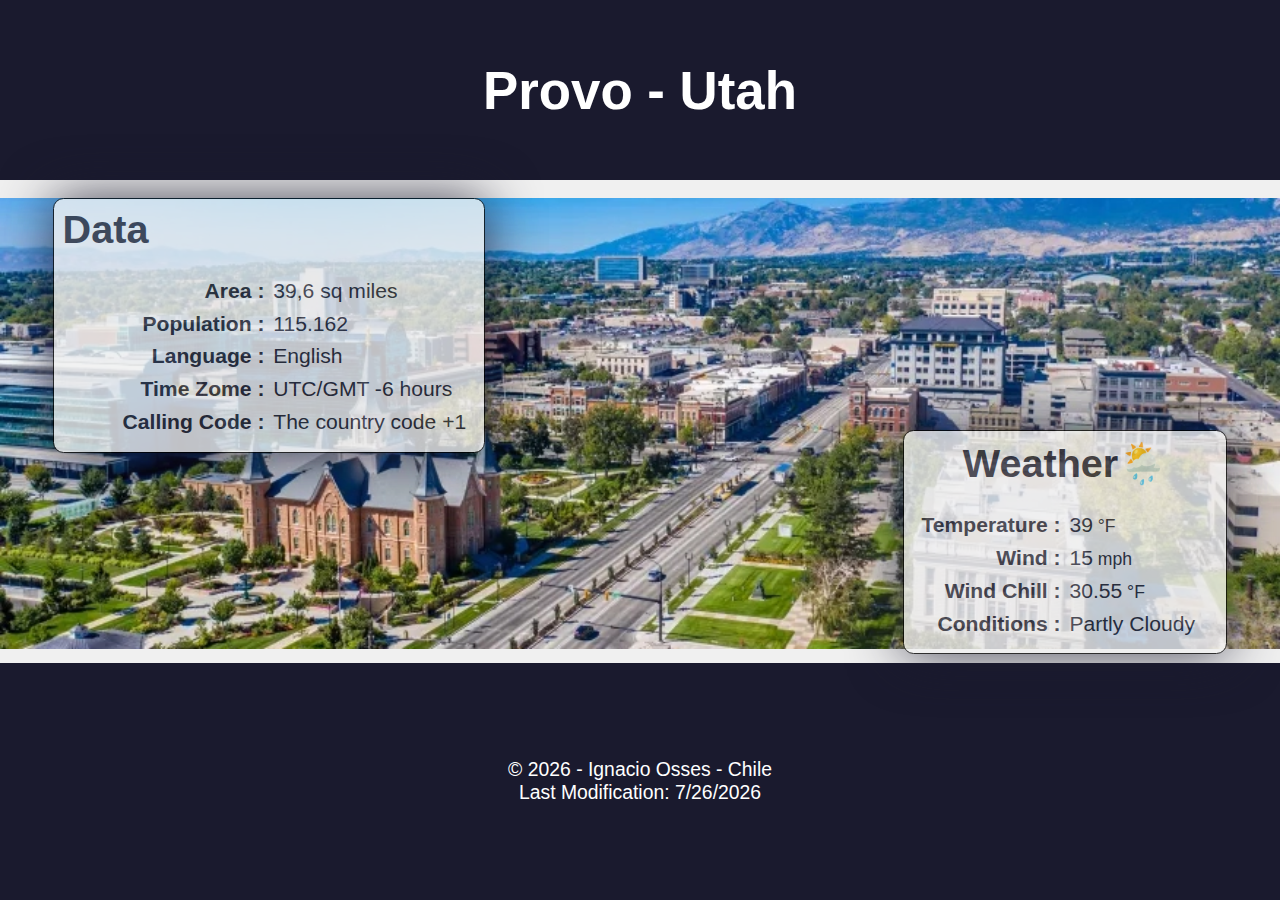
==== place.html @ e96d4dda "W03 Assignment" ====
<!DOCTYPE html>
<html lang="en-US">

<head>
  <meta charset="UTF-8">
  <meta name="viewport" content="width=device-width, initial-scale=1.0">
  <title>WDD 131 - W03 Assignment - Ignacio Osses</title>
  <meta name="description" content="WDD 131 - W03 Assignment - Ignacio Osses">
  <meta name="author" content="Ignacio Osses">
  <link rel="stylesheet" href="styles/place.css">
  <script src="scripts/place.js" defer></script>
</head>

<body>
  <header>
    <h1>Provo - Utah</h1>
  </header>

  <main>
    <div class="hero">
      <picture>
        <!-- <source srcset="images/provo_medium.webp" media="(min-width: 400px)"> -->
        <source srcset="images/provo_medium.webp" media="(max-width: 800px)">
        <img src="images/provo_edit.webp" alt="Provo city picture" width="100%" height="auto">
      </picture>



      <Section class="data-box">
        <h2>Data</h2>
        <div class="data-row">
          <span class="data-label">Area :</span>
          <span class="data-value"> 39,6 sq miles</span>
          <span class="data-label">Population :</span>
          <span class="data-value"> 115.162</span>
          <span class="data-label">Language :</span>
          <span class="data-value"> English</span>
          <span class="data-label">Time Zome :</span>
          <span class="data-value"> UTC/GMT -6 hours</span>
          <span class="data-label">Calling Code :</span>
          <span class="data-value"> The country code +1</span>
        </div>
      </section>


      <Section class="weather-box">
        <h2>Weather</h2>

        <svg viewBox="0 0 500 500" xmlns="http://www.w3.org/2000/svg">
          <defs>
            <style>
              .cls-1 {
                fill: #f8b62d;
              }

              .cls-1,
              .cls-2 {
                stroke: #231815;
                stroke-miterlimit: 10;
              }

              .cls-2,
              .cls-4 {
                fill: #231815;
              }

              .cls-3 {
                fill: #fff;
              }
            </style>
          </defs>
          <title />
          <g data-name="图层 1" id="图层_1">
            <path class="cls-1"
              d="M236.75,272.11A82.26,82.26,0,0,1,316,241.64a76.19,76.19,0,0,1,10.36,2.59,82.65,82.65,0,0,0-64.92-68.08C228.11,169.4,193.17,185,175.64,214a83,83,0,0,0-4.41,76.58c.47-.46.94-.92,1.42-1.37A70.52,70.52,0,0,1,236.75,272.11Z" />
            <path class="cls-2"
              d="M171.23,290.58A83,83,0,0,1,175.64,214c17.54-28.95,52.48-44.6,85.76-37.86a82.65,82.65,0,0,1,64.92,68.08,78.27,78.27,0,0,1,15.84,7.19,98,98,0,0,0-63.86-86.09c-37.69-13.82-81.9-1.62-107.27,29.43-25,30.6-29.26,74.3-10,108.8A67.76,67.76,0,0,1,171.23,290.58Z" />
            <path class="cls-2"
              d="M253.07,131.54V97.89c0-9.65-15-9.67-15,0v33.65C238.07,141.19,253.07,141.21,253.07,131.54Zm-7.5-33.65v0Z" />
            <path class="cls-2"
              d="M176.66,152.05c4.83,8.36,17.79.81,13-7.57l-16.83-29.15c-4.83-8.36-17.79-.81-13,7.57Zm6.48-3.79-16.83-29.15Z" />
            <path class="cls-2"
              d="M141.22,187.49l-29.15-16.83c-8.37-4.84-15.94,8.12-7.57,13l29.15,16.83C142,205.28,149.59,192.32,141.22,187.49Zm-32.93-10.35L137.44,194Z" />
            <path class="cls-2"
              d="M87.06,263.9h33.65c9.65,0,9.67-15,0-15H87.06C77.4,248.9,77.39,263.9,87.06,263.9Zm33.65-7.5h0Z" />
            <path class="cls-2"
              d="M112.08,342.13l29.15-16.83c8.36-4.83.81-17.79-7.57-13l-29.15,16.83C96.15,334,103.69,347,112.08,342.13Zm25.36-23.3-29.15,16.83Z" />
            <path class="cls-2"
              d="M370.42,263.9h33.65c9.65,0,9.67-15,0-15H370.42C360.77,248.9,360.75,263.9,370.42,263.9Zm0-7.5h0Z" />
            <path class="cls-2"
              d="M357.48,200.44l29.15-16.83c8.36-4.83.81-17.79-7.57-13l-29.15,16.83C341.55,192.32,349.1,205.28,357.48,200.44Zm25.36-23.3L353.7,194Z" />
            <path class="cls-2"
              d="M314.47,152.05l16.83-29.15c4.84-8.37-8.12-15.94-13-7.57l-16.83,29.15C296.68,152.86,309.64,160.42,314.47,152.05Zm10.35-32.93L308,148.27Z" />
            <path class="cls-2"
              d="M377.25,293.37c.54,1.41,1.05,2.84,1.51,4.29a7.08,7.08,0,0,1,.16,4.09,51.75,51.75,0,0,1-17.73,100.37H220.54a62.23,62.23,0,0,1-55-91.35c-1-1.44-1.95-2.9-2.86-4.4-.56-.93-1.1-1.87-1.62-2.81a71.25,71.25,0,0,0-9.23,48,69.75,69.75,0,0,0,38.58,51.19c11.68,5.47,23.78,6.86,36.45,6.86H350.31c9.8,0,19.5.28,29-2.82,24.63-8.06,41.85-31.83,41.13-57.87A59.93,59.93,0,0,0,377.25,293.37Z" />
            <path class="cls-2"
              d="M220.54,277.65a62.16,62.16,0,0,1,19.18,3,73.75,73.75,0,0,1,87.48-28.16,82.09,82.09,0,0,0-.89-8.29A76.19,76.19,0,0,0,316,241.64a82.26,82.26,0,0,0-79.21,30.47c1.67.38,3.32.82,5,1.33l-8.47,3.45q1.68-2.46,3.5-4.78a70.52,70.52,0,0,0-64.11,17.1c-.48.45-1,.91-1.42,1.38a78.51,78.51,0,0,0,3.63,7.06A62.05,62.05,0,0,1,220.54,277.65Z" />
            <path class="cls-2" d="M241.72,273.44c-1.65-.51-3.3-.95-5-1.33q-1.82,2.32-3.5,4.78Z" />
            <path class="cls-2"
              d="M342.22,260.28A74,74,0,0,1,369,292.76a7.49,7.49,0,0,1,4.52-.35c1.26.27,2.5.6,3.73,1a83.68,83.68,0,0,0-35.1-42c.1,1.65.17,3.31.18,5C342.32,257.7,342.28,259,342.22,260.28Z" />
            <path class="cls-2"
              d="M369,292.76a73,73,0,0,1,2.53,6.89,51.3,51.3,0,0,1,7.39,2.1,7.08,7.08,0,0,0-.16-4.09c-.46-1.45-1-2.87-1.51-4.29-1.23-.35-2.47-.68-3.73-1A7.49,7.49,0,0,0,369,292.76Z" />
            <path class="cls-2"
              d="M342.33,256.4c.06-8.29-11-9.46-14.15-3.5a73.42,73.42,0,0,1,13.39,7A7.44,7.44,0,0,0,342.33,256.4Z" />
            <path class="cls-2" d="M342.22,260.28c.06-1.29.11-2.59.12-3.89a7.44,7.44,0,0,1-.77,3.46Z" />
            <path class="cls-2"
              d="M165.54,310.77a62.36,62.36,0,0,1,9.32-13.13,78.51,78.51,0,0,1-3.63-7.06,67.76,67.76,0,0,0-10.17,13c.53.94,1.06,1.88,1.62,2.81C163.59,307.87,164.56,309.33,165.54,310.77Z" />
            <path class="cls-2"
              d="M327.21,252.51l1,.38c3.17-6,14.22-4.79,14.15,3.5,0-1.67-.08-3.33-.18-5a78.27,78.27,0,0,0-15.84-7.19A82.09,82.09,0,0,1,327.21,252.51Z" />
            <path class="cls-3"
              d="M405.36,347.5c1,19.06-10.19,37.28-28.18,44.17-8.12,3.11-16.25,2.95-24.71,2.95H237c-5.48,0-11,.05-16.45,0a54.71,54.71,0,0,1-50-77.11,53.89,53.89,0,0,1,6-10.38c.78-1.05,1.59-2.06,2.44-3,14.38-16.69,37.56-22.69,58.65-16.18,3.34,1,6.63-.74,8.47-3.45,14.64-21.53,41.42-33.13,67.15-28.1a66.85,66.85,0,0,1,13.82,4.31c.87.38,1.73.77,2.57,1.18s1.94,1,2.89,1.49a67,67,0,0,1,31.6,38.11,6.37,6.37,0,0,0,5.31,5.44C388.93,311.09,404.25,327.28,405.36,347.5Z" />
            <path class="cls-4"
              d="M378.92,301.75a51.75,51.75,0,0,1-17.73,100.37H220.54a62.24,62.24,0,1,1,19.18-121.44,73.75,73.75,0,0,1,87.48-28.16l1,.38a72.34,72.34,0,0,1,13.39,7c.22.14.44.28.65.43A73.93,73.93,0,0,1,369,292.77c.95,2.24,1.8,4.54,2.53,6.89A50.84,50.84,0,0,1,378.92,301.75Zm-1.74,89.92c18-6.89,29.22-25.11,28.18-44.17-1.11-20.22-16.43-36.41-35.82-40.61a6.37,6.37,0,0,1-5.31-5.44,67,67,0,0,0-31.6-38.11c-1-.52-1.91-1-2.89-1.49s-1.7-.8-2.57-1.18a66.85,66.85,0,0,0-13.82-4.31c-25.73-5-52.51,6.57-67.15,28.1-1.84,2.71-5.13,4.48-8.47,3.45-21.09-6.51-44.27-.51-58.65,16.18-.85,1-1.66,2-2.44,3a53.89,53.89,0,0,0-6,10.38,54.71,54.71,0,0,0,50,77.11c5.48.05,11,0,16.45,0H352.47C360.93,394.62,369.06,394.78,377.18,391.67Z" />
          </g>
        </svg>

        <div class="data-row">
          <span class="data-label">Temperature :</span>
          <p><span class="data-value" id="temperature">39</span> °F</p>
          <span class="data-label">Wind :</span>
          <p><span class="data-value" id="windSpeed">15</span> mph</p>
          <span class="data-label">Wind Chill :</span>
          <p><span class="data-value" id="windChill">9.8</span> °F</p>
          <span class="data-label">Conditions :</span>
          <span class="data-value"> Partly Cloudy</span>

        </div>

    </div>



  </main>
  <footer>
    <p>© <span id="currentyear"> </span> - Ignacio Osses - Chile</p>
    <p>Last Modification: <span id="lastmodify"></span></p>
  </footer>
</body>

</html>
---- styles/place.css ----
* {
  margin: 0;
  padding: 0;
  box-sizing: border-box;
}

:root {
  --primary-color: #2e2e3a;
  --secondary-color: #1a1a2e;
  --font-header-footer: #ffffff;
}

html,
body {
  background-color: #f0f0f0;
  color: var(--primary-color);
  font-family: Arial, sans-serif;
  height: 100%;
  font-size: 1.1rem;
}

body {
  display: grid;
  grid-template-rows: auto 1fr 2fr;
}

main {
  padding: 0.5rem 0;
}

.hero {
  position: relative;
}

.hero img {
  width: 100%;
  height: auto;
}

header {
  display: flex;
  background-color: var(--secondary-color);
  color: var(--font-header-footer);
  justify-content: center;
  align-items: center;
  text-align: center;
  margin-bottom: 0.5rem;
}

h1 {
  padding: 2rem;
  font-size: 3rem;
}

h2 {
  padding: 0.5rem;
}

.data-box,
.weather-box h2 {
  text-align: center;
}

.data-box,
.weather-box {
  transition: all 0.5s ease;
}
.weather-box {
  display: flex;
  align-items: center;
  flex-direction: column;
}

.weather-box svg {
  width: 10rem;
  height: 10rem;
  justify-content: center;
}

.data-row {
  display: grid;
  grid-template-columns: 1fr 1fr;
  grid-gap: 0.5rem;
  padding: 1rem;
  font-size: 1rem;
}

.data-label {
  font-weight: bold;
  font-size: 1rem;
  text-align: right;
}

.data-value {
  font-size: 1rem;
  text-align: left;
}

footer {
  background-color: var(--secondary-color);
  color: var(--font-header-footer);
  padding: 2rem;
  text-align: center;
  align-content: center;
  width: 100%;
}

@media screen and (min-width: 950px) {
  header {
    height: 20vh;
  }

  .data-box,
  .weather-box h2 {
    text-align: left;
  }

  .weather-box,
  .data-box {
    border: 1px solid black;
    background-color: #f0f0f0;
    box-shadow: 0 0 3rem var(--secondary-color);
    margin: 0 1rem;
    opacity: 0.8;
    font-size: 1.5rem;
    margin: 0 3rem;
    border-radius: 0.6rem;
  }

  .data-box {
    position: absolute;
    top: 0;
  }

  .data-value,
  .data-label {
    font-size: 1.2rem;
  }

  .weather-box {
    position: absolute;
    bottom: 0;
    right: 0;
  }

  .weather-box h2::after {
    content: "🌦️";
    right: 3rem;
    top: 1.25rem;
  }

  .weather-box svg {
    display: none;
  }
}
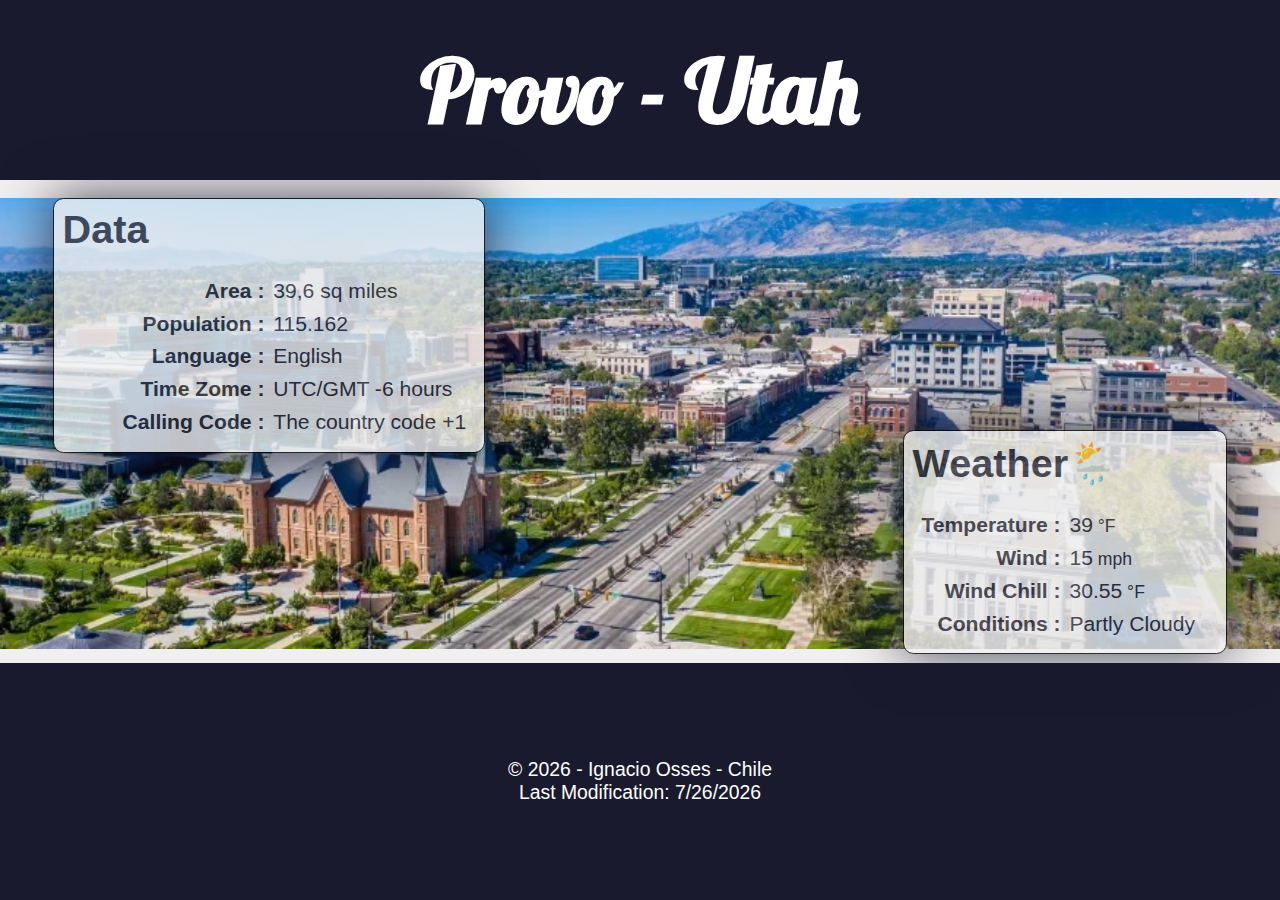
==== commit 09a9de85: "google font added. deleted svg style from html" ====
--- a/place.html
+++ b/place.html
@@ -9,6 +9,10 @@
   <meta name="author" content="Ignacio Osses">
   <link rel="stylesheet" href="styles/place.css">
   <script src="scripts/place.js" defer></script>
+
+  <link rel="preconnect" href="https://fonts.googleapis.com">
+  <link rel="preconnect" href="https://fonts.gstatic.com" crossorigin>
+  <link href="https://fonts.googleapis.com/css2?family=Lobster&display=swap" rel="stylesheet">
 </head>
 
 <body>
@@ -21,7 +25,7 @@
       <picture>
         <!-- <source srcset="images/provo_medium.webp" media="(min-width: 400px)"> -->
         <source srcset="images/provo_medium.webp" media="(max-width: 800px)">
-        <img src="images/provo_edit.webp" alt="Provo city picture" width="100%" height="auto">
+        <img src="images/provo_edit.webp" alt="Provo city picture">
       </picture>
 
 
@@ -40,79 +44,59 @@
           <span class="data-label">Calling Code :</span>
           <span class="data-value"> The country code +1</span>
         </div>
-      </section>
+      </Section>
 
 
       <Section class="weather-box">
-        <h2>Weather</h2>
+        <h2 id="weather_h2">Weather</h2>
+        <div id="svg_weather">
+          <svg viewBox="0 0 500 500" xmlns="http://www.w3.org/2000/svg">
+            <title />
+            <g data-name="图层 1" id="图层_1">
+              <path class="cls-1"
+                d="M236.75,272.11A82.26,82.26,0,0,1,316,241.64a76.19,76.19,0,0,1,10.36,2.59,82.65,82.65,0,0,0-64.92-68.08C228.11,169.4,193.17,185,175.64,214a83,83,0,0,0-4.41,76.58c.47-.46.94-.92,1.42-1.37A70.52,70.52,0,0,1,236.75,272.11Z" />
+              <path class="cls-2"
+                d="M171.23,290.58A83,83,0,0,1,175.64,214c17.54-28.95,52.48-44.6,85.76-37.86a82.65,82.65,0,0,1,64.92,68.08,78.27,78.27,0,0,1,15.84,7.19,98,98,0,0,0-63.86-86.09c-37.69-13.82-81.9-1.62-107.27,29.43-25,30.6-29.26,74.3-10,108.8A67.76,67.76,0,0,1,171.23,290.58Z" />
+              <path class="cls-2"
+                d="M253.07,131.54V97.89c0-9.65-15-9.67-15,0v33.65C238.07,141.19,253.07,141.21,253.07,131.54Zm-7.5-33.65v0Z" />
+              <path class="cls-2"
+                d="M176.66,152.05c4.83,8.36,17.79.81,13-7.57l-16.83-29.15c-4.83-8.36-17.79-.81-13,7.57Zm6.48-3.79-16.83-29.15Z" />
+              <path class="cls-2"
+                d="M141.22,187.49l-29.15-16.83c-8.37-4.84-15.94,8.12-7.57,13l29.15,16.83C142,205.28,149.59,192.32,141.22,187.49Zm-32.93-10.35L137.44,194Z" />
+              <path class="cls-2"
+                d="M87.06,263.9h33.65c9.65,0,9.67-15,0-15H87.06C77.4,248.9,77.39,263.9,87.06,263.9Zm33.65-7.5h0Z" />
+              <path class="cls-2"
+                d="M112.08,342.13l29.15-16.83c8.36-4.83.81-17.79-7.57-13l-29.15,16.83C96.15,334,103.69,347,112.08,342.13Zm25.36-23.3-29.15,16.83Z" />
+              <path class="cls-2"
+                d="M370.42,263.9h33.65c9.65,0,9.67-15,0-15H370.42C360.77,248.9,360.75,263.9,370.42,263.9Zm0-7.5h0Z" />
+              <path class="cls-2"
+                d="M357.48,200.44l29.15-16.83c8.36-4.83.81-17.79-7.57-13l-29.15,16.83C341.55,192.32,349.1,205.28,357.48,200.44Zm25.36-23.3L353.7,194Z" />
+              <path class="cls-2"
+                d="M314.47,152.05l16.83-29.15c4.84-8.37-8.12-15.94-13-7.57l-16.83,29.15C296.68,152.86,309.64,160.42,314.47,152.05Zm10.35-32.93L308,148.27Z" />
+              <path class="cls-2"
+                d="M377.25,293.37c.54,1.41,1.05,2.84,1.51,4.29a7.08,7.08,0,0,1,.16,4.09,51.75,51.75,0,0,1-17.73,100.37H220.54a62.23,62.23,0,0,1-55-91.35c-1-1.44-1.95-2.9-2.86-4.4-.56-.93-1.1-1.87-1.62-2.81a71.25,71.25,0,0,0-9.23,48,69.75,69.75,0,0,0,38.58,51.19c11.68,5.47,23.78,6.86,36.45,6.86H350.31c9.8,0,19.5.28,29-2.82,24.63-8.06,41.85-31.83,41.13-57.87A59.93,59.93,0,0,0,377.25,293.37Z" />
+              <path class="cls-2"
+                d="M220.54,277.65a62.16,62.16,0,0,1,19.18,3,73.75,73.75,0,0,1,87.48-28.16,82.09,82.09,0,0,0-.89-8.29A76.19,76.19,0,0,0,316,241.64a82.26,82.26,0,0,0-79.21,30.47c1.67.38,3.32.82,5,1.33l-8.47,3.45q1.68-2.46,3.5-4.78a70.52,70.52,0,0,0-64.11,17.1c-.48.45-1,.91-1.42,1.38a78.51,78.51,0,0,0,3.63,7.06A62.05,62.05,0,0,1,220.54,277.65Z" />
+              <path class="cls-2" d="M241.72,273.44c-1.65-.51-3.3-.95-5-1.33q-1.82,2.32-3.5,4.78Z" />
+              <path class="cls-2"
+                d="M342.22,260.28A74,74,0,0,1,369,292.76a7.49,7.49,0,0,1,4.52-.35c1.26.27,2.5.6,3.73,1a83.68,83.68,0,0,0-35.1-42c.1,1.65.17,3.31.18,5C342.32,257.7,342.28,259,342.22,260.28Z" />
+              <path class="cls-2"
+                d="M369,292.76a73,73,0,0,1,2.53,6.89,51.3,51.3,0,0,1,7.39,2.1,7.08,7.08,0,0,0-.16-4.09c-.46-1.45-1-2.87-1.51-4.29-1.23-.35-2.47-.68-3.73-1A7.49,7.49,0,0,0,369,292.76Z" />
+              <path class="cls-2"
+                d="M342.33,256.4c.06-8.29-11-9.46-14.15-3.5a73.42,73.42,0,0,1,13.39,7A7.44,7.44,0,0,0,342.33,256.4Z" />
+              <path class="cls-2" d="M342.22,260.28c.06-1.29.11-2.59.12-3.89a7.44,7.44,0,0,1-.77,3.46Z" />
+              <path class="cls-2"
+                d="M165.54,310.77a62.36,62.36,0,0,1,9.32-13.13,78.51,78.51,0,0,1-3.63-7.06,67.76,67.76,0,0,0-10.17,13c.53.94,1.06,1.88,1.62,2.81C163.59,307.87,164.56,309.33,165.54,310.77Z" />
+              <path class="cls-2"
+                d="M327.21,252.51l1,.38c3.17-6,14.22-4.79,14.15,3.5,0-1.67-.08-3.33-.18-5a78.27,78.27,0,0,0-15.84-7.19A82.09,82.09,0,0,1,327.21,252.51Z" />
+              <path class="cls-3"
+                d="M405.36,347.5c1,19.06-10.19,37.28-28.18,44.17-8.12,3.11-16.25,2.95-24.71,2.95H237c-5.48,0-11,.05-16.45,0a54.71,54.71,0,0,1-50-77.11,53.89,53.89,0,0,1,6-10.38c.78-1.05,1.59-2.06,2.44-3,14.38-16.69,37.56-22.69,58.65-16.18,3.34,1,6.63-.74,8.47-3.45,14.64-21.53,41.42-33.13,67.15-28.1a66.85,66.85,0,0,1,13.82,4.31c.87.38,1.73.77,2.57,1.18s1.94,1,2.89,1.49a67,67,0,0,1,31.6,38.11,6.37,6.37,0,0,0,5.31,5.44C388.93,311.09,404.25,327.28,405.36,347.5Z" />
+              <path class="cls-4"
+                d="M378.92,301.75a51.75,51.75,0,0,1-17.73,100.37H220.54a62.24,62.24,0,1,1,19.18-121.44,73.75,73.75,0,0,1,87.48-28.16l1,.38a72.34,72.34,0,0,1,13.39,7c.22.14.44.28.65.43A73.93,73.93,0,0,1,369,292.77c.95,2.24,1.8,4.54,2.53,6.89A50.84,50.84,0,0,1,378.92,301.75Zm-1.74,89.92c18-6.89,29.22-25.11,28.18-44.17-1.11-20.22-16.43-36.41-35.82-40.61a6.37,6.37,0,0,1-5.31-5.44,67,67,0,0,0-31.6-38.11c-1-.52-1.91-1-2.89-1.49s-1.7-.8-2.57-1.18a66.85,66.85,0,0,0-13.82-4.31c-25.73-5-52.51,6.57-67.15,28.1-1.84,2.71-5.13,4.48-8.47,3.45-21.09-6.51-44.27-.51-58.65,16.18-.85,1-1.66,2-2.44,3a53.89,53.89,0,0,0-6,10.38,54.71,54.71,0,0,0,50,77.11c5.48.05,11,0,16.45,0H352.47C360.93,394.62,369.06,394.78,377.18,391.67Z" />
+            </g>
+          </svg>
 
-        <svg viewBox="0 0 500 500" xmlns="http://www.w3.org/2000/svg">
-          <defs>
-            <style>
-              .cls-1 {
-                fill: #f8b62d;
-              }
-
-              .cls-1,
-              .cls-2 {
-                stroke: #231815;
-                stroke-miterlimit: 10;
-              }
-
-              .cls-2,
-              .cls-4 {
-                fill: #231815;
-              }
-
-              .cls-3 {
-                fill: #fff;
-              }
-            </style>
-          </defs>
-          <title />
-          <g data-name="图层 1" id="图层_1">
-            <path class="cls-1"
-              d="M236.75,272.11A82.26,82.26,0,0,1,316,241.64a76.19,76.19,0,0,1,10.36,2.59,82.65,82.65,0,0,0-64.92-68.08C228.11,169.4,193.17,185,175.64,214a83,83,0,0,0-4.41,76.58c.47-.46.94-.92,1.42-1.37A70.52,70.52,0,0,1,236.75,272.11Z" />
-            <path class="cls-2"
-              d="M171.23,290.58A83,83,0,0,1,175.64,214c17.54-28.95,52.48-44.6,85.76-37.86a82.65,82.65,0,0,1,64.92,68.08,78.27,78.27,0,0,1,15.84,7.19,98,98,0,0,0-63.86-86.09c-37.69-13.82-81.9-1.62-107.27,29.43-25,30.6-29.26,74.3-10,108.8A67.76,67.76,0,0,1,171.23,290.58Z" />
-            <path class="cls-2"
-              d="M253.07,131.54V97.89c0-9.65-15-9.67-15,0v33.65C238.07,141.19,253.07,141.21,253.07,131.54Zm-7.5-33.65v0Z" />
-            <path class="cls-2"
-              d="M176.66,152.05c4.83,8.36,17.79.81,13-7.57l-16.83-29.15c-4.83-8.36-17.79-.81-13,7.57Zm6.48-3.79-16.83-29.15Z" />
-            <path class="cls-2"
-              d="M141.22,187.49l-29.15-16.83c-8.37-4.84-15.94,8.12-7.57,13l29.15,16.83C142,205.28,149.59,192.32,141.22,187.49Zm-32.93-10.35L137.44,194Z" />
-            <path class="cls-2"
-              d="M87.06,263.9h33.65c9.65,0,9.67-15,0-15H87.06C77.4,248.9,77.39,263.9,87.06,263.9Zm33.65-7.5h0Z" />
-            <path class="cls-2"
-              d="M112.08,342.13l29.15-16.83c8.36-4.83.81-17.79-7.57-13l-29.15,16.83C96.15,334,103.69,347,112.08,342.13Zm25.36-23.3-29.15,16.83Z" />
-            <path class="cls-2"
-              d="M370.42,263.9h33.65c9.65,0,9.67-15,0-15H370.42C360.77,248.9,360.75,263.9,370.42,263.9Zm0-7.5h0Z" />
-            <path class="cls-2"
-              d="M357.48,200.44l29.15-16.83c8.36-4.83.81-17.79-7.57-13l-29.15,16.83C341.55,192.32,349.1,205.28,357.48,200.44Zm25.36-23.3L353.7,194Z" />
-            <path class="cls-2"
-              d="M314.47,152.05l16.83-29.15c4.84-8.37-8.12-15.94-13-7.57l-16.83,29.15C296.68,152.86,309.64,160.42,314.47,152.05Zm10.35-32.93L308,148.27Z" />
-            <path class="cls-2"
-              d="M377.25,293.37c.54,1.41,1.05,2.84,1.51,4.29a7.08,7.08,0,0,1,.16,4.09,51.75,51.75,0,0,1-17.73,100.37H220.54a62.23,62.23,0,0,1-55-91.35c-1-1.44-1.95-2.9-2.86-4.4-.56-.93-1.1-1.87-1.62-2.81a71.25,71.25,0,0,0-9.23,48,69.75,69.75,0,0,0,38.58,51.19c11.68,5.47,23.78,6.86,36.45,6.86H350.31c9.8,0,19.5.28,29-2.82,24.63-8.06,41.85-31.83,41.13-57.87A59.93,59.93,0,0,0,377.25,293.37Z" />
-            <path class="cls-2"
-              d="M220.54,277.65a62.16,62.16,0,0,1,19.18,3,73.75,73.75,0,0,1,87.48-28.16,82.09,82.09,0,0,0-.89-8.29A76.19,76.19,0,0,0,316,241.64a82.26,82.26,0,0,0-79.21,30.47c1.67.38,3.32.82,5,1.33l-8.47,3.45q1.68-2.46,3.5-4.78a70.52,70.52,0,0,0-64.11,17.1c-.48.45-1,.91-1.42,1.38a78.51,78.51,0,0,0,3.63,7.06A62.05,62.05,0,0,1,220.54,277.65Z" />
-            <path class="cls-2" d="M241.72,273.44c-1.65-.51-3.3-.95-5-1.33q-1.82,2.32-3.5,4.78Z" />
-            <path class="cls-2"
-              d="M342.22,260.28A74,74,0,0,1,369,292.76a7.49,7.49,0,0,1,4.52-.35c1.26.27,2.5.6,3.73,1a83.68,83.68,0,0,0-35.1-42c.1,1.65.17,3.31.18,5C342.32,257.7,342.28,259,342.22,260.28Z" />
-            <path class="cls-2"
-              d="M369,292.76a73,73,0,0,1,2.53,6.89,51.3,51.3,0,0,1,7.39,2.1,7.08,7.08,0,0,0-.16-4.09c-.46-1.45-1-2.87-1.51-4.29-1.23-.35-2.47-.68-3.73-1A7.49,7.49,0,0,0,369,292.76Z" />
-            <path class="cls-2"
-              d="M342.33,256.4c.06-8.29-11-9.46-14.15-3.5a73.42,73.42,0,0,1,13.39,7A7.44,7.44,0,0,0,342.33,256.4Z" />
-            <path class="cls-2" d="M342.22,260.28c.06-1.29.11-2.59.12-3.89a7.44,7.44,0,0,1-.77,3.46Z" />
-            <path class="cls-2"
-              d="M165.54,310.77a62.36,62.36,0,0,1,9.32-13.13,78.51,78.51,0,0,1-3.63-7.06,67.76,67.76,0,0,0-10.17,13c.53.94,1.06,1.88,1.62,2.81C163.59,307.87,164.56,309.33,165.54,310.77Z" />
-            <path class="cls-2"
-              d="M327.21,252.51l1,.38c3.17-6,14.22-4.79,14.15,3.5,0-1.67-.08-3.33-.18-5a78.27,78.27,0,0,0-15.84-7.19A82.09,82.09,0,0,1,327.21,252.51Z" />
-            <path class="cls-3"
-              d="M405.36,347.5c1,19.06-10.19,37.28-28.18,44.17-8.12,3.11-16.25,2.95-24.71,2.95H237c-5.48,0-11,.05-16.45,0a54.71,54.71,0,0,1-50-77.11,53.89,53.89,0,0,1,6-10.38c.78-1.05,1.59-2.06,2.44-3,14.38-16.69,37.56-22.69,58.65-16.18,3.34,1,6.63-.74,8.47-3.45,14.64-21.53,41.42-33.13,67.15-28.1a66.85,66.85,0,0,1,13.82,4.31c.87.38,1.73.77,2.57,1.18s1.94,1,2.89,1.49a67,67,0,0,1,31.6,38.11,6.37,6.37,0,0,0,5.31,5.44C388.93,311.09,404.25,327.28,405.36,347.5Z" />
-            <path class="cls-4"
-              d="M378.92,301.75a51.75,51.75,0,0,1-17.73,100.37H220.54a62.24,62.24,0,1,1,19.18-121.44,73.75,73.75,0,0,1,87.48-28.16l1,.38a72.34,72.34,0,0,1,13.39,7c.22.14.44.28.65.43A73.93,73.93,0,0,1,369,292.77c.95,2.24,1.8,4.54,2.53,6.89A50.84,50.84,0,0,1,378.92,301.75Zm-1.74,89.92c18-6.89,29.22-25.11,28.18-44.17-1.11-20.22-16.43-36.41-35.82-40.61a6.37,6.37,0,0,1-5.31-5.44,67,67,0,0,0-31.6-38.11c-1-.52-1.91-1-2.89-1.49s-1.7-.8-2.57-1.18a66.85,66.85,0,0,0-13.82-4.31c-25.73-5-52.51,6.57-67.15,28.1-1.84,2.71-5.13,4.48-8.47,3.45-21.09-6.51-44.27-.51-58.65,16.18-.85,1-1.66,2-2.44,3a53.89,53.89,0,0,0-6,10.38,54.71,54.71,0,0,0,50,77.11c5.48.05,11,0,16.45,0H352.47C360.93,394.62,369.06,394.78,377.18,391.67Z" />
-          </g>
-        </svg>
+        </div>
 
         <div class="data-row">
           <span class="data-label">Temperature :</span>
@@ -126,10 +110,9 @@
 
         </div>
 
+      </Section>
+
     </div>
-
-
-
   </main>
   <footer>
     <p>© <span id="currentyear"> </span> - Ignacio Osses - Chile</p>
--- a/styles/place.css
+++ b/styles/place.css
@@ -50,6 +50,7 @@
 h1 {
   padding: 2rem;
   font-size: 3rem;
+  font-family: "Lobster", sans-serif;
 }
 
 h2 {
@@ -74,7 +75,6 @@
 .weather-box svg {
   width: 10rem;
   height: 10rem;
-  justify-content: center;
 }
 
 .data-row {
@@ -105,9 +105,34 @@
   width: 100%;
 }
 
+/* SVG Style */
+.cls-1 {
+  fill: #f8b62d;
+}
+
+.cls-1,
+.cls-2 {
+  stroke: #231815;
+  stroke-miterlimit: 10;
+}
+
+.cls-2,
+.cls-4 {
+  fill: #231815;
+}
+
+.cls-3 {
+  fill: #fff;
+}
+
 @media screen and (min-width: 950px) {
   header {
     height: 20vh;
+  }
+
+  h1 {
+    font-size: 5rem;
+    font-style: normal;
   }
 
   .data-box,
@@ -138,6 +163,7 @@
   }
 
   .weather-box {
+    display: block;
     position: absolute;
     bottom: 0;
     right: 0;
@@ -145,8 +171,6 @@
 
   .weather-box h2::after {
     content: "🌦️";
-    right: 3rem;
-    top: 1.25rem;
   }
 
   .weather-box svg {
